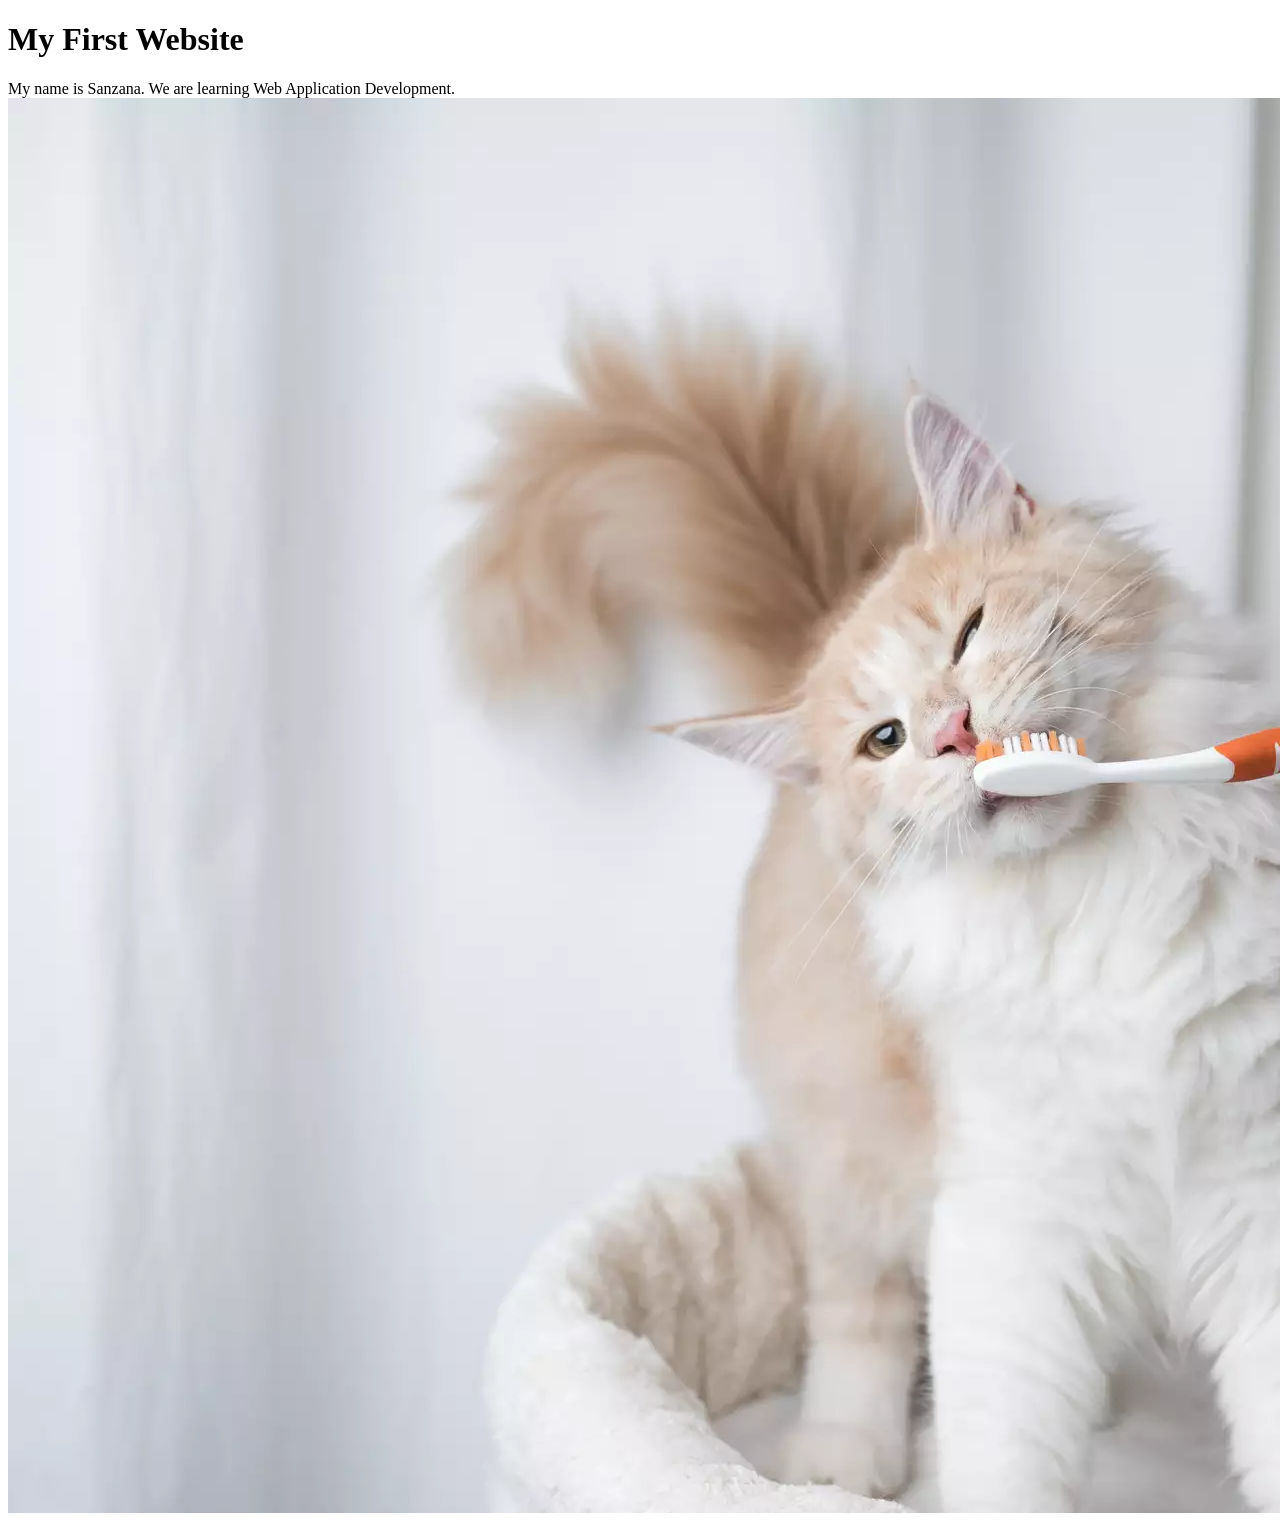
==== index.html @ fd123d13 "Added new files" ====
<!DOCTYPE html>
<html>
<body>

<h1>My First Website</h1>
<p>My name is Sanzana.
    We are learning Web Application Development.
    <br/>
    <img src= "Cat.webp" alt="Cat Image"/>
</p>

</body>
</html>
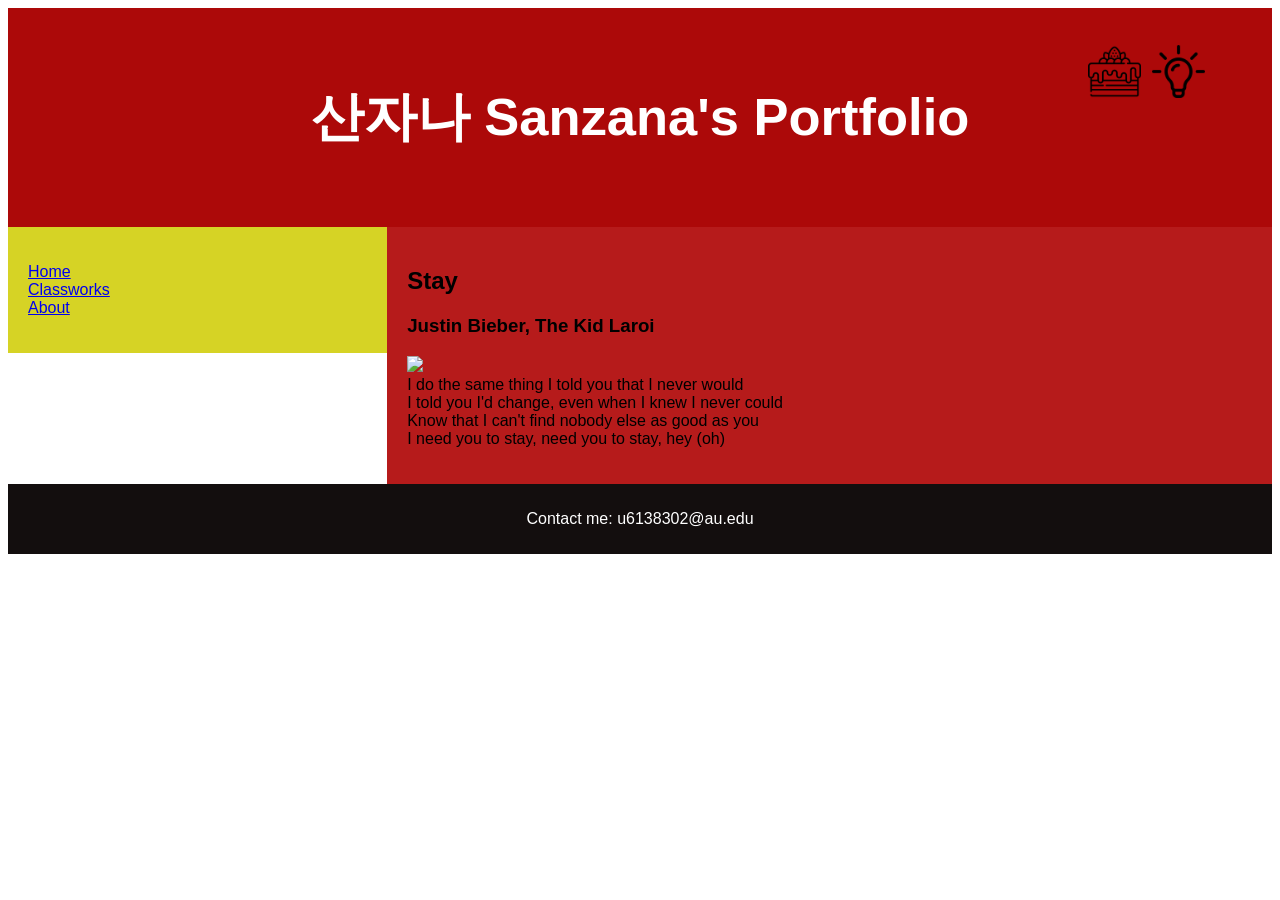
==== commit ff78227b: "updated sweet mode" ====
--- a/index.html
+++ b/index.html
@@ -1,13 +1,66 @@
 <!DOCTYPE html>
-<html>
+<html lang="en">
+<head>
+<title>산자나 Sanzana's Portfolio</title>
+<meta charset="utf-8">
+<meta name="viewport" content="width=device-width, initial-scale=1">
+<link id="theme" rel="stylesheet" href="./css/light.css">
+
+<script>
+  function toggleTheme() {
+      // Obtains an array of all <link>
+      // elements.
+      // Select your element using indexing.
+      var theme = document.getElementsByTagName('link')[0];
+
+      // Change the value of href attribute 
+      // to change the css sheet.
+      if (theme.getAttribute('href') == 'css/light.css') {
+          theme.setAttribute('href', 'css/dark.css');
+      } else {
+          theme.setAttribute('href', 'css/light.css');
+      }
+  }
+
+  function sweetTheme() {
+      theme.setAttribute('href', 'css/sweet.css');  
+  }
+</script>
+</head>
+
 <body>
 
-<h1>My First Website</h1>
-<p>My name is Sanzana.
-    We are learning Web Application Development.
-    <br/>
-    <img src= "Cat.webp" alt="Cat Image"/>
-</p>
+<header>
+  <h2>산자나 Sanzana's Portfolio</h2>
+</header>
+<img src="img/idea.png" class="dark-mode" onclick='toggleTheme()'>
+<img src="img/cake.png" class="sweet-mode" onclick='sweetTheme()'>
+<section>
+  <nav>
+    <ul>
+        <li><a href="#">Home</a></li>
+        <li><a href="#">Classworks</a></li>
+      <li><a href="about.html">About</a></li>
+    </ul>
+  </nav>
+  
+  <article>
+    <h2>Stay</h2>
+    <h1>Justin Bieber, The Kid Laroi</h1>
+    <p>
+      <img id="sty" src="https://i1.sndcdn.com/artworks-6MRwr9joYd58O9PT-Ta6QGA-t500x500.jpg">
+      <br/>
+      I do the same thing I told you that I never would<br/>
+      I told you I'd change, even when I knew I never could<br/>
+      Know that I can't find nobody else as good as you<br/>
+      I need you to stay, need you to stay, hey (oh)<br/>
+    </p>
+  </article>
+</section>
+
+<footer>
+  <p>Contact me: u6138302@au.edu</p>
+</footer>
 
 </body>
-</html>+</html>
--- a/css/light.css
+++ b/css/light.css
@@ -0,0 +1,83 @@
+* {
+    box-sizing: border-box;
+  }
+  
+  body {
+    font-family: Arial, Helvetica, sans-serif;
+  }
+  
+  /* Style the header */
+  header {
+    background-color: rgb(172, 9, 9);
+    padding: 30px;
+    text-align: center;
+    font-size: 35px;
+    color: white;
+  }
+  
+  /* Create two columns/boxes that floats next to each other */
+  nav {
+    float: left;
+    width: 30%;
+    background: rgb(214, 211, 37);
+    padding: 20px;
+  }
+  
+  /* Style the list inside the menu */
+  nav ul {
+    list-style-type: none;
+    padding: 0;
+  }
+  
+  article {
+    float: left;
+    padding: 20px;
+    width: 70%;
+    background-color: #b61b1b;
+  }
+  
+  /* Clear floats after the columns */
+  section:after {
+    content: "";
+    display: table;
+    clear: both;
+  }
+  
+  /* Style the footer */
+  footer {
+    background-color: rgb(19, 14, 14);
+    padding: 10px;
+    text-align: center;
+    color: white;
+  }
+  
+  /* Responsive layout - makes the two columns/boxes stack on top of each other instead of next to each other, on small screens */
+  @media (max-width: 600px) {
+    nav, article {
+      width: 100%;
+      height: auto;
+    }
+  }
+
+  .dark-mode {
+    position: absolute;
+    left: 90%;
+    top: 5%;
+    width: 40pt;
+    height: 40pt;
+  }
+
+  .sweet-mode {
+    position: absolute;
+    left: 85%;
+    top: 5%;
+    width: 40pt;
+    height: 40pt;
+  }
+
+  #sty {
+    width: 300px;
+    animation-name: example;
+    animation-duration: 3s;
+    animation-timing-function: cubic-bezier(0.1, -0.6, 0.2, 0);
+  }
